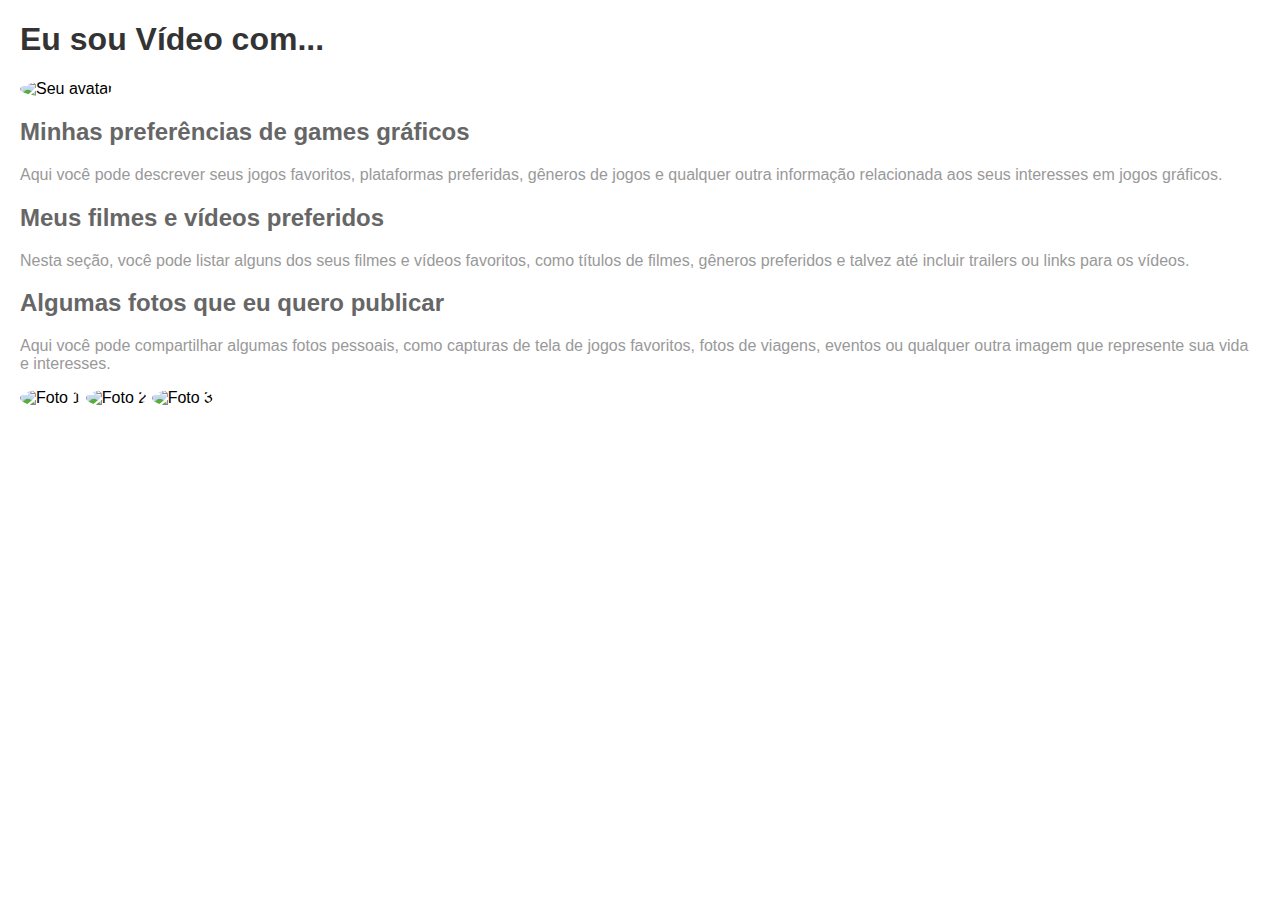
==== semana2/index.html @ af6cacad "Creation of the second week's class" ====
<!DOCTYPE html>
<html>
<head>
  <meta charset="UTF-8">
  <title>Eu sou Vídeo com...</title>
  <link rel="stylesheet" href="css/style.css">
</head>
<body>
  <h1>Eu sou Vídeo com...</h1>
  
  <img src="seu_avatar.jpg" alt="Seu avatar">
  
  <h2>Minhas preferências de games gráficos</h2>
  <p>Aqui você pode descrever seus jogos favoritos, plataformas preferidas, gêneros de jogos e qualquer outra informação relacionada aos seus interesses em jogos gráficos.</p>
  
  <h2>Meus filmes e vídeos preferidos</h2>
  <p>Nesta seção, você pode listar alguns dos seus filmes e vídeos favoritos, como títulos de filmes, gêneros preferidos e talvez até incluir trailers ou links para os vídeos.</p>
  
  <h2>Algumas fotos que eu quero publicar</h2>
  <p>Aqui você pode compartilhar algumas fotos pessoais, como capturas de tela de jogos favoritos, fotos de viagens, eventos ou qualquer outra imagem que represente sua vida e interesses.</p>
  
  <img src="foto1.jpg" alt="Foto 1">
  <img src="foto2.jpg" alt="Foto 2">
  <img src="foto3.jpg" alt="Foto 3">
  
</body>
</html>
---- semana2/css/style.css ----
body {
font-family: Arial, sans-serif;
margin: 20px;
}

h1 {
color: #333;
}

h2 {
color: #666;
}

p {
color: #999;
}

img {
max-width: 300px;
border-radius: 50%;
}
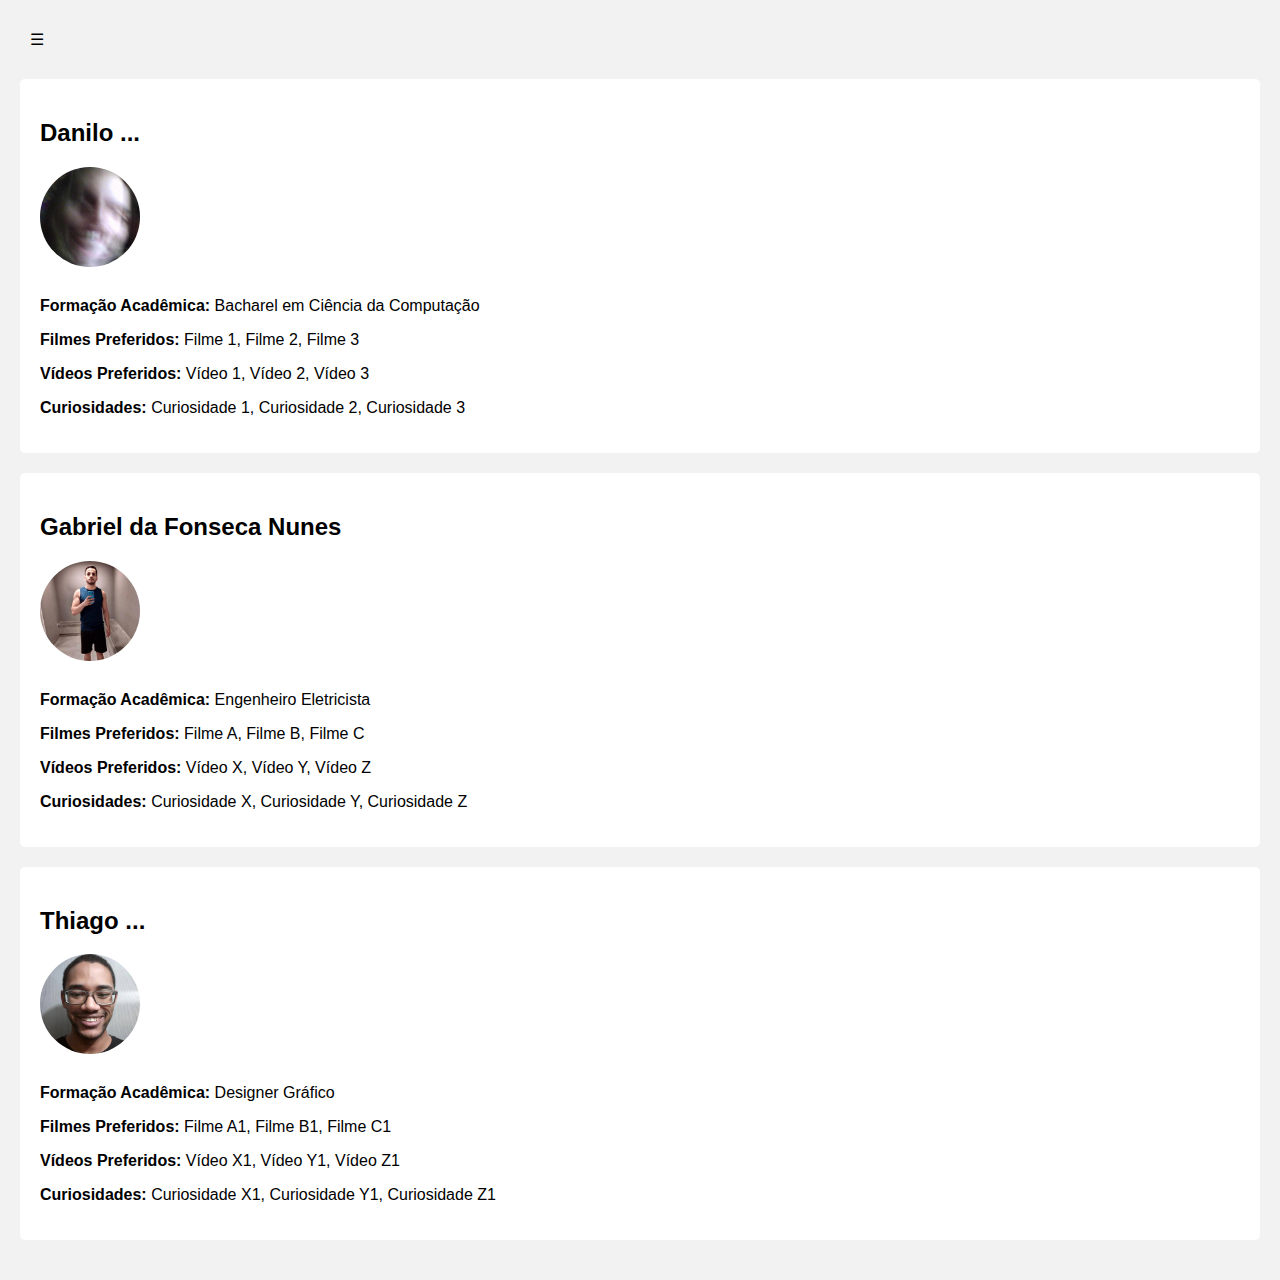
==== commit 318e02e1: "Update Files" ====
--- a/semana2/index.html
+++ b/semana2/index.html
@@ -1,27 +1,51 @@
 <!DOCTYPE html>
-<html>
+<html lang="pt-br">
 <head>
   <meta charset="UTF-8">
-  <title>Eu sou Vídeo com...</title>
+  <meta name="viewport" content="width=device-width, initial-scale=1.0">
   <link rel="stylesheet" href="css/style.css">
+  <title>Equipe de Processamento de Vídeo</title>
 </head>
 <body>
-  <h1>Eu sou Vídeo com...</h1>
-  
-  <img src="seu_avatar.jpg" alt="Seu avatar">
-  
-  <h2>Minhas preferências de games gráficos</h2>
-  <p>Aqui você pode descrever seus jogos favoritos, plataformas preferidas, gêneros de jogos e qualquer outra informação relacionada aos seus interesses em jogos gráficos.</p>
-  
-  <h2>Meus filmes e vídeos preferidos</h2>
-  <p>Nesta seção, você pode listar alguns dos seus filmes e vídeos favoritos, como títulos de filmes, gêneros preferidos e talvez até incluir trailers ou links para os vídeos.</p>
-  
-  <h2>Algumas fotos que eu quero publicar</h2>
-  <p>Aqui você pode compartilhar algumas fotos pessoais, como capturas de tela de jogos favoritos, fotos de viagens, eventos ou qualquer outra imagem que represente sua vida e interesses.</p>
-  
-  <img src="foto1.jpg" alt="Foto 1">
-  <img src="foto2.jpg" alt="Foto 2">
-  <img src="foto3.jpg" alt="Foto 3">
-  
+  <nav class="top-menu">
+    <div class="menu-icon">&#9776;</div>
+    <div class="menu-items">
+      <ul>
+        <li><a href="mailto:seuemail@exemplo.com">Email</a></li>
+        <li><a href="https://github.com/GabrielFonsecaNunes/processamento-video">GitHub</a></li>
+        <li><a href="https://scholar.google.com.br/">Google Scholar</a></li>
+        <li><a href="http://www.sua-homepage.com/">Homepage</a></li>
+      </ul>
+    </div>
+  </nav>
+
+  <div class="container">
+    <h2>Danilo ...</h2>
+    <img src="./img/avatar1.jpg" alt="Avatar" class="avatar">
+    <p><strong>Formação Acadêmica:</strong> Bacharel em Ciência da Computação</p>
+    <p><strong>Filmes Preferidos:</strong> Filme 1, Filme 2, Filme 3</p>
+    <p><strong>Vídeos Preferidos:</strong> Vídeo 1, Vídeo 2, Vídeo 3</p>
+    <p><strong>Curiosidades:</strong> Curiosidade 1, Curiosidade 2, Curiosidade 3</p>
+  </div>
+
+  <div class="container">
+    <h2>Gabriel da Fonseca Nunes</h2>
+    <img src="./img/avatar2.jpg" alt="Avatar" class="avatar">
+    <p><strong>Formação Acadêmica:</strong> Engenheiro Eletricista</p>
+    <p><strong>Filmes Preferidos:</strong> Filme A, Filme B, Filme C</p>
+    <p><strong>Vídeos Preferidos:</strong> Vídeo X, Vídeo Y, Vídeo Z</p>
+    <p><strong>Curiosidades:</strong> Curiosidade X, Curiosidade Y, Curiosidade Z</p>
+  </div>
+
+  <div class="container">
+    <h2>Thiago ...</h2>
+    <img src="./img/avatar3.jpg" alt="Avatar" class="avatar">
+    <p><strong>Formação Acadêmica:</strong> Designer Gráfico</p>
+    <p><strong>Filmes Preferidos:</strong> Filme A1, Filme B1, Filme C1</p>
+    <p><strong>Vídeos Preferidos:</strong> Vídeo X1, Vídeo Y1, Vídeo Z1</p>
+    <p><strong>Curiosidades:</strong> Curiosidade X1, Curiosidade Y1, Curiosidade Z1</p>
+  </div>
+  <script src="script.js"></script>
 </body>
-</html>
+
+</html>--- a/semana2/css/style.css
+++ b/semana2/css/style.css
@@ -1,21 +1,72 @@
-body {
-font-family: Arial, sans-serif;
-margin: 20px;
+/* Estilos CSS para o menu */
+/* Estilos CSS para o menu */
+.top-menu {
+  background-color: #f2f2f2;
+  padding: 10px;
+  position: relative;
+  display: flex;
+  justify-content: flex-start; /* Alterado para posicionar o menu à esquerda */
+  margin-bottom: 20px; /* Adicionado espaçamento abaixo do menu */
 }
 
-h1 {
-color: #333;
+.menu-icon {
+  cursor: pointer;
+  margin-right: 10px; /* Adicionado espaçamento entre o ícone do menu e os itens do menu */
 }
 
-h2 {
-color: #666;
+.menu-items {
+  position: absolute;
+  background-color: #f2f2f2;
+  top: 100%;
+  left: 0; /* Alterado para posicionar o menu à esquerda */
+  width: 200px;
+  max-height: 0;
+  overflow: hidden;
+  transition: max-height 0.3s ease;
 }
 
-p {
-color: #999;
+.menu-items.show {
+  max-height: 200px;
 }
 
-img {
-max-width: 300px;
-border-radius: 50%;
+.menu-items ul {
+  list-style: none;
+  padding: 0;
+  margin: 0;
 }
+
+.menu-items li {
+  padding: 10px;
+}
+
+.menu-items a {
+  text-decoration: none;
+  color: #333;
+}
+
+.container {
+  margin-top: 20px; /* Adicionado espaçamento entre o menu e o conteúdo abaixo */
+}
+
+
+body {
+  font-family: Arial, sans-serif;
+  background-color: #f2f2f2;
+  margin: 0;
+  padding: 20px;
+}
+
+.container {
+  background-color: #fff;
+  border-radius: 5px;
+  padding: 20px;
+  margin-bottom: 20px;
+}
+
+.avatar {
+  width: 100px;
+  height: 100px;
+  border-radius: 50%;
+  object-fit: cover;
+  margin-bottom: 10px;
+}